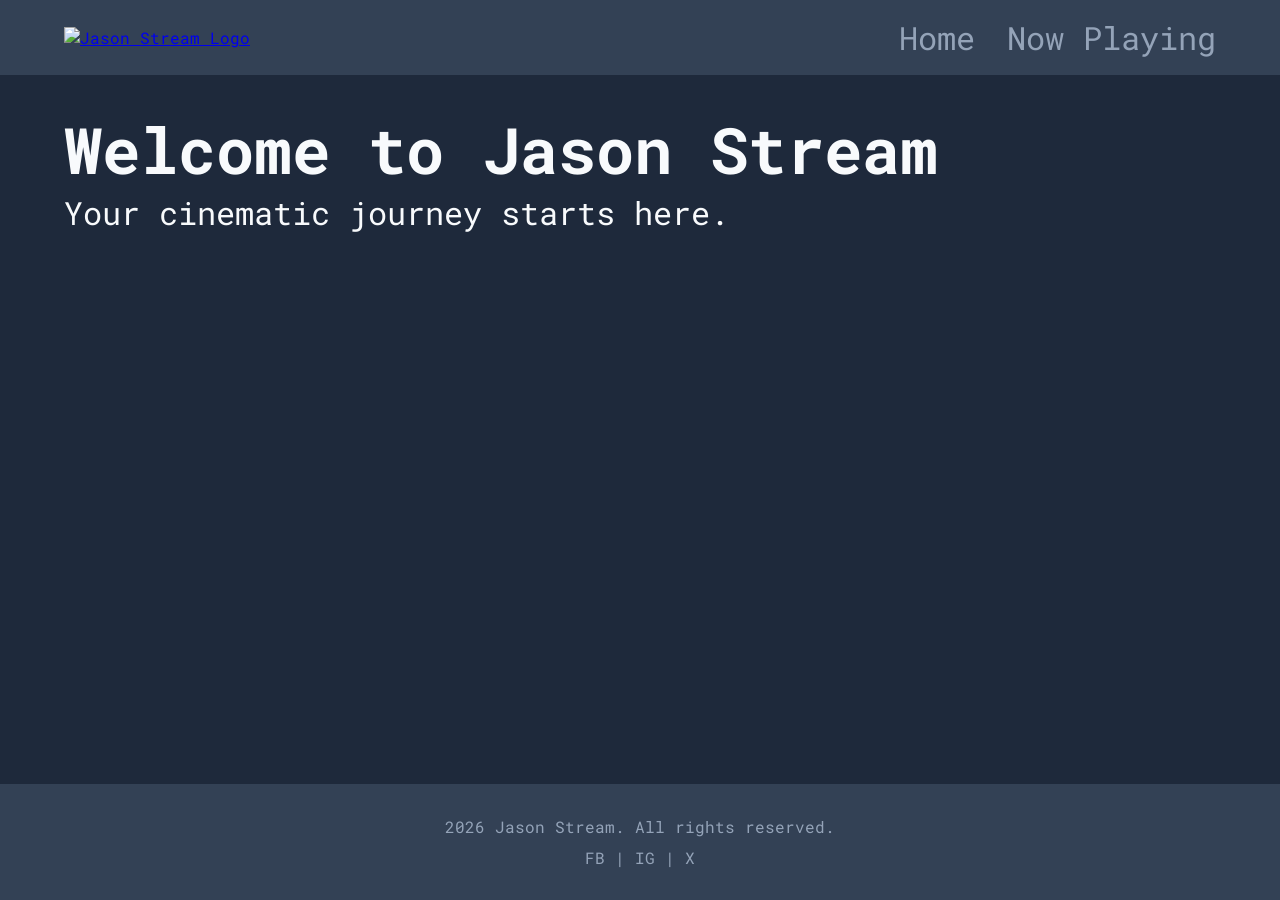
==== docs/index.html @ ddbc9267 "remained to docs" ====
<!doctype html>
<html lang="en">
  <head>
    <meta charset="UTF-8" />
    <meta name="viewport" content="width=device-width, initial-scale=1.0" />
    <title>Document</title>
    <link rel="stylesheet" href="style.css" />
    <link rel="preconnect" href="https://fonts.googleapis.com" />
    <link rel="preconnect" href="https://fonts.gstatic.com" crossorigin />
    <link
      href="https://fonts.googleapis.com/css2?family=Roboto+Mono:ital,wght@0,100..700;1,100..700&display=swap"
      rel="stylesheet"
    />
  </head>
  <body>
    <script type="module" src="ui.js"></script>
    <header></header>

    <nav class="navbar" id="navbar">
      <div class="logo" id="logo">
        <a href="#" id="logo-link">
        <img src="images/logo.png" alt="Jason Stream Logo" />
        </a>
      </div>
      <ul class="nav-links" id="nav-links">
        <li><a href="#" id="home-link">Home</a></li>
        <li><a href="#" id="now-playing-link">Now Playing</a></li>
      </ul>
    </nav>

    <main class="content-area" id="main-content">
      <h1>Welcome to Jason Stream</h1>
      <p>Your cinematic journey starts here.</p>
    </main>

    <footer class="main-footer">
      <p>2026 Jason Stream. All rights reserved.</p>
      <div class="social-media" id="social-media">
        <span>FB</span> | <span>IG</span> | <span>X</span>
      </div>
    </footer>
  </body>
</html>
---- docs/style.css ----
:root {
  /* Main Back */
  --deep-slate: #1e293b;
  /* Navbars, Footers, Other Backgrounds */
  --muted-slate: #334155;
  /* Main Buttons, Links, and Icons */
  --electric-blue: #3b82f6;
  /* Hover States */
  --sky-blue: #60a5fa;
  /* Search Bars and Input Fields */
  --navy-shadow: #0f172a;
  /* Titles and Body Text */
  --ghost-white: #f8fafc;
  /* Subtitles and other labels */
  --cool-gray: #94a3b8;
  /* Additional Buttons */
  --indigo-blue: #6366f1;
  --gold: #f1c40f;
  --warmer-gold: #fbbf24;
  --shadow-black: rgba(0, 0, 0, 0.3);
}

* {
  box-sizing: border-box;
  margin: 0;
  padding: 0;
}

body {
  font-family: "Roboto Mono", monospace;
  background-color: var(--deep-slate);
  color: var(--ghost-white);
  display: flex;
  flex-direction: column;
  min-height: 100vh;
}

.navbar {
  display: flex;
  justify-content: space-between;
  align-items: center;
  padding: 1rem 5%;
  background-color: var(--muted-slate);
  border-bottom: 1px var(--deep-slate);
}

.logo {
  display: flex;
  align-items: center;
  gap: 10px;
}

.logo img {
  height: 300px;
}

.nav-links {
  display: flex;
  list-style: none;
  gap: 2rem;
}

.nav-links a {
  text-decoration: none;
  font-size: 2rem;
  color: var(--cool-gray);
  transition: color 0.3s;
}
.nav-links a:hover {
  color: var(--sky-blue);
}

.content-area {
  flex: 1;
  padding: 2rem 5%;
  font-size: 32px;
}

.main-footer {
  background-color: var(--muted-slate);
  padding: 2rem 5%;
  text-align: center;
  border-top: 1px solid var(--deep-slate);
  color: var(--cool-gray);
}

.social-media {
  margin-top: 10px;
}

.sw-button {
  background-color: var(--sky-blue);
  color: var(--ghost-white);
  padding: 12px 24px;
  margin-top: 15px;
  border: none;
  border-radius: 8px;
  font-size: 1.5rem;
  font-weight: bold;
  transition:
    transform 0.2s,
    background-color 0.2s;
}
.sw-button:hover {
  background-color: var(--electric-blue);
  transform: scale(1.05);
}

.now-playing {
  text-align: center;
}

.movie-grid {
  display: flex;
  flex-wrap: wrap;
  gap: 2rem;
  justify-content: center;
  padding: 2rem;
  max-width: 1200px;
  margin: 0 auto;
}

.movie-card {
  text-align: left;
  flex: 0 1 280px;
  background-color: var(--deep-slate);
  border-radius: 12px;
  overflow: hidden;
  box-shadow: 0 4px 10px var(--shadow-black);

  transition:
    transform 0.3s ease,
    box-shadow 0.3s ease;
  display: flex;
  flex-direction: column;
}

.movie-card:hover {
  transform: translateY(-10px) scale(1.03);
  box-shadow: 0 10px 20px rgba(0, 0, 0, 0.5);
}

.movie-card figure {
  margin: 0;
  padding: 0;
  display: flex;
  flex-direction: column;
  height: 100%;
}

.movie-card img {
  width: 100%;
  height: 400px;
  object-fit: cover;
}

.movie-card figcaption {
  padding: 1.5rem;
  color: var(--ghost-white);
  flex-grow: 1;
  flex-direction: column;
  gap: 0.5rem;
}

.movie-card figcaption p {
  font-size: 1.12rem;
}

.movie-card h3 {
  margin: 0;
  font-size: 1.75rem;
}

.rating {
  color: var(--gold);
  font-weight: bold;
}

.movie-filter-form {
  display: flex;
  flex-direction: column;
  align-items: center;
  gap: 1.5rem;
  margin: 2rem auto;
  max-width: 600px;
}

.search-group {
  display: flex;
  width: 100%;
}

.movie-search-input {
  flex-grow: 1;
  padding: 12px 20px;
  font-size: 1.5rem;
  border: 2px solid var(--muted-slate);
  border-right: none;
  border-radius: 8px 0 0 8px;
  background-color: var(--muted-slate);
  color: var(--ghost-white);
  outline: none;
  transition: border-color 0.3s ease;
}

.movie-search-input:focus {
  border-color: var(--sky-blue);
}

.movie-submit-btn {
  font-size: 1.5rem;
  font-weight: 700;
  letter-spacing: 1px;
  padding: 12px 25px;
  background-color: var(--cool-gray);
  color: var(--ghost-white);
  border: 2px solid var(--muted-slate);
  border-radius: 0 8px 8px 0;
  font-weight: bold;
  transition:
    background-color 0.3s ease,
    transform 0.2s ease;
}

.movie-submit-btn:hover {
  background-color: var(--sky-blue);
  transform: scale(1.02);
}

.movie-submit-btn:active {
  transform: scale(0.95);
}

.movie-filter-dropdown {
  background-color: var(--muted-slate);
  color: var(--cool-gray);
  font-size: 1.5rem;
  border: 2px solid var(--muted-slate);
  border-radius: 8px;
  border-right: none;
  width: auto;
  padding: 10px 20px;
}

.movie-showtimes {
  margin-top: 1rem;
  border-top: 1px solid var(--deep-slate);
  padding-top: 0.5rem;
}

.movie-showtimes h4 {
  font-size: 1.15rem;
  color: var(--cool-gray);
  margin-bottom: 0.5rem;
  text-transform: uppercase;
}

.showtime-list {
  list-style: none;
  padding: 0;
  display: flex;
  flex-wrap: wrap;
  gap: 8px;
}

.showtime-list li {
  background-color: var(--deep-slate);
  color: var(--ghost-white);
  padding: 4px 10px;
  border-radius: 4px;
  font-size: 0.85rem;
  font-size: 1.15rem;
  border: 1px solid var(--muted-slate);
}

.showtime-list li:nth-child(even) {
  background-color: var(--muted-slate);
  color: var(--cool-gray);
}

.detailBtn {
  display: block;
  text-align: center;
  background-color: var(--sky-blue);
  color: var(--ghost-white);
  padding: 12px 20px;
  margin-top: 1rem;
  text-decoration: none;
  font-weight: bold;
  font-size: 1rem;
  letter-spacing: 1px;
  border-radius: 6px;
  transition:
    background-color 0.3s ease,
    transform 0.2s ease,
    box-shadow 0.3s ease;
  border: none;
}
.detailBtn:hover {
  background-color: var(--indigo-blue);
  transform: translateY(-2px);
  box-shadow: 0 5px 15px var(--navy-shadow);
}

.details-content {
  display: flex;
  gap: 3rem;
  align-items: flex-start;
  max-width: 1000px;
  margin: 2rem auto;
  padding: 0 2rem;
}

.detail-poster {
  width: 400px;
  height: 600px;
  object-fit: cover;
  object-position: center;

  border-radius: 6px;
  box-shadow: 0 10px 30px var(--shadow-black);
  border: 1px solid var(--muted-slate);
}

.detail-info {
  flex: 1;
  display: flex;
  flex-direction: column;
  gap: 1.5rem;
}

.detail-info h1 {
  font-size: 3rem;
  margin: 0;
  color: var(--ghost-white);
}

.detail-description {
  font-size: 2rem;
  line-height: 1.6;
  color: var(--ghost-white);
}

.favBtn {
  background-color: var(--gold);
  color: var(--navy-shadow);
  margin-top: 10px;
}
.favBtn:hover {
  background-color: var(--warmer-gold);
  transform: scale (1.05);
}

.favBtn.isFavorite {
  background-color: var(--warmer-gold);
  color: var(--ghost-white);
  border: 2px solid var(--gold);
  box-shadow: 0 4px 15px var(--navy-shadow);
  transform: scale(1.02);
}
.favBtn.isFavorite:hover {
  background-color: var(--electric-blue);
  border-color: var(--sky-blue);
  color: var(--ghost-white);
  transform: scale(0.98);
}
.favBtn.isFavorite:active {
  transform: scale(0.95);
  transition: transform 0.1s;
}
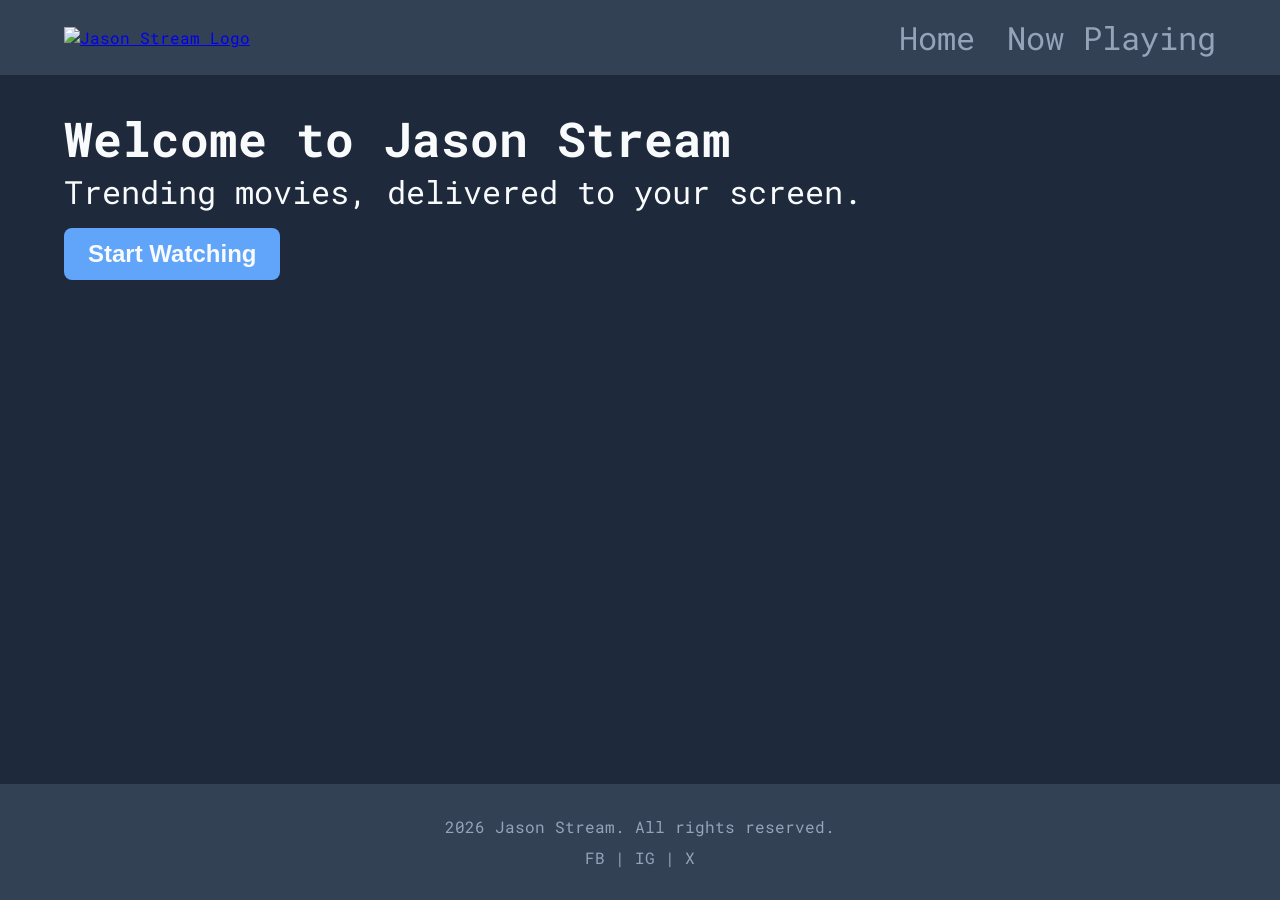
==== commit a300f5c2: "trying to fix logo with hosting" ====
--- a/docs/index.html
+++ b/docs/index.html
@@ -19,7 +19,7 @@
     <nav class="navbar" id="navbar">
       <div class="logo" id="logo">
         <a href="#" id="logo-link">
-        <img src="images/logo.png" alt="Jason Stream Logo" />
+        <img src="./images/logo.png" alt="Jason Stream Logo" />
         </a>
       </div>
       <ul class="nav-links" id="nav-links">
--- a/docs/style.css
+++ b/docs/style.css
@@ -118,6 +118,7 @@
   padding: 2rem;
   max-width: 1200px;
   margin: 0 auto;
+  padding-bottom: 200px;
 }
 
 .movie-card {
@@ -368,3 +369,56 @@
   transform: scale(0.95);
   transition: transform 0.1s;
 }
+
+.watchlist-container {
+  position:fixed;
+  bottom: 0;
+  left:0;
+  width: 100%;
+  background-color: var(--navy-shadow);
+  border-top: 3px solid var(--electric-blue);
+  padding: 15px 25px;
+  z-index: 1000;
+  height: 220px;
+}
+
+.watchlist-drop-zone {
+  display: flex;
+  flex-direction: row;
+  gap: 20px;
+  overflow-x: auto;
+  height: 160px;
+  align-items: center;
+}
+
+.watchlist-thumbnail{
+  height: 150px;
+  width: auto;
+  object-fit: cover;
+  border-radius: 8px;
+  border: 1px solid var(--muted-slate);
+  transition: transform .2s ease-in-out;
+}
+.watchlist-thumbnail:hover{
+  transform: scale(1.1);
+  borderr-color: var(--electric-blue);
+  z-index: 10;
+}
+
+.watchlist-item-wrapper{
+  position: relative;
+  flex-shrink: 0;
+}
+
+.remove-item-btn {
+  position: absolute;
+  top: -8px;
+  right: -8px;
+  background: var(--sky-blue);
+  color: var(--ghost-white);
+  border: none;
+  border-radius: 6px;
+  width: 25px;
+  height: 25px;
+  font-size: 14px;
+}
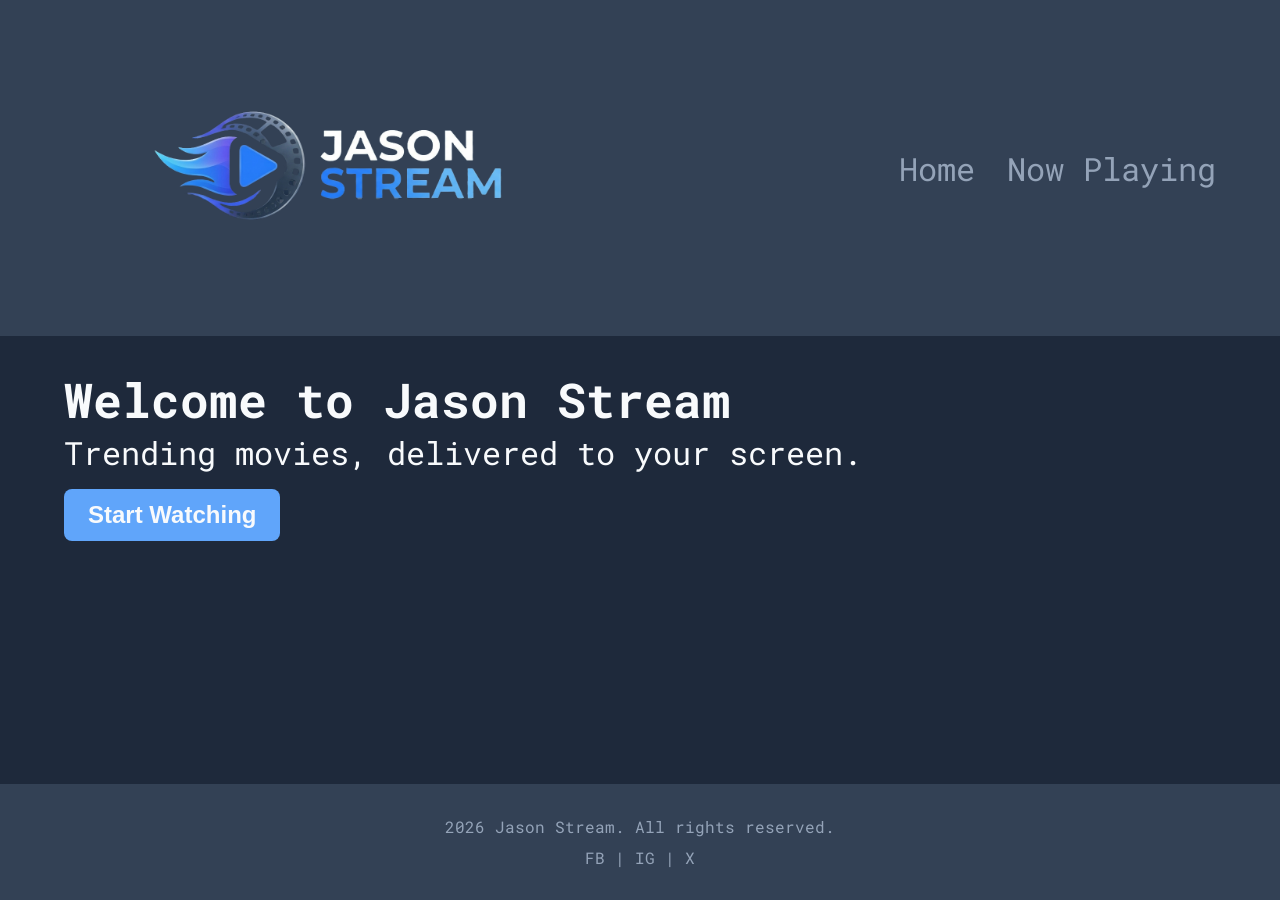
==== commit 627bae05: "maybe this file path will work" ====
--- a/docs/index.html
+++ b/docs/index.html
@@ -19,7 +19,7 @@
     <nav class="navbar" id="navbar">
       <div class="logo" id="logo">
         <a href="#" id="logo-link">
-        <img src="./images/logo.png" alt="Jason Stream Logo" />
+        <img src="./Images/logo.png" alt="Jason Stream Logo" />
         </a>
       </div>
       <ul class="nav-links" id="nav-links">
